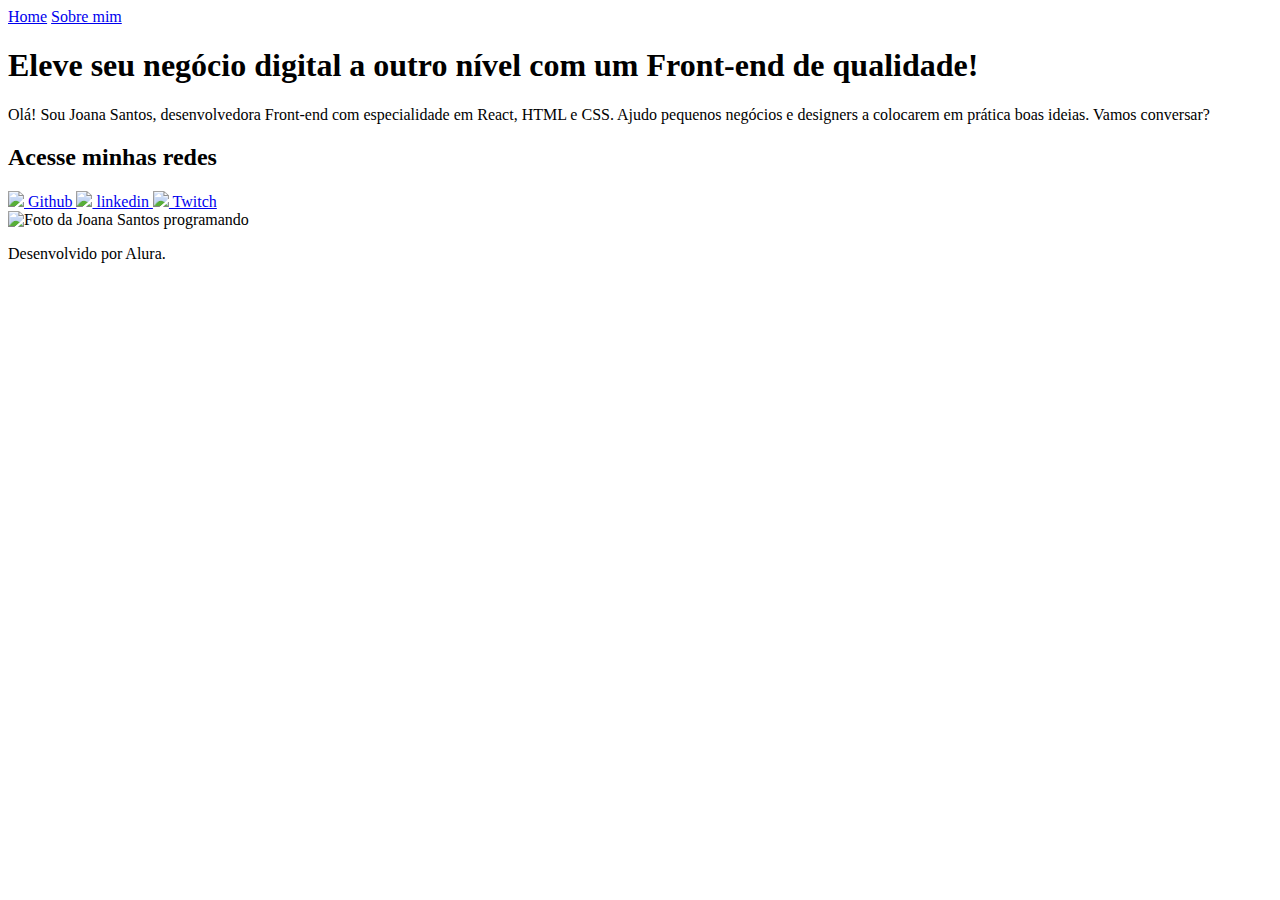
==== index.html @ f74749cd "Add files via upload" ====
<!DOCTYPE html>
<html lang="pt-br">

<head>
    <meta charset="UTF-8">
    <meta http-equiv="X-UA-Compatible" content="IE=edge">
    <meta name="viewport" content="width=device-width, initial-scale=1.0">
    <title>Portfolio</title>
    <link rel="stylesheet" href="./styles/style.css">
</head>

<body>
    <header class="cabecalho">
        <nav class="cabecalho__menu">
            <a class="cabecalho__menu__link" href="index.html">Home</a>
            <a class="cabecalho__menu__link" href="about.html">Sobre mim</a>
        </nav>
    </header>
    <main class="apresentacao">
        <section class="apresentacao__conteudo">
            <h1 class="apresentacao__conteudo__titulo">Eleve seu negócio digital a outro nível<strong 
            class="titulo-destaque"> com um Front-end de qualidade!
            </strong></h1>
            <p class="apresentacao__conteudo__texto">Olá! Sou Joana Santos, desenvolvedora
            Front-end com especialidade em React, HTML e
            CSS. Ajudo pequenos negócios e designers a
            colocarem em prática boas ideias. Vamos
            conversar?</p>
            <div class="apresentacao__links">
                <h2 class="apresentacao__links__subtitulo">Acesse minhas redes</h2>
                <a class="apresentacao__links__navegacao" href="https://github.com/PabloChiles">
                    <img src="./assets/github.png">
                    Github
                </a>
                <a class="apresentacao__links__navegacao" href="https://linkedinin.com//pablochiles">
                    <img src="./assets/linkedin.png">
                    linkedin
                </a>
                <a class="apresentacao__links__navegacao" href="https://twitch.tv/guilimadev">
                    <img src="./assets/twitch.png">
                    Twitch
                </a>
            </div>
        </section>
        <img class="apresentacao__imagem" src="./assets/imagem.png" alt="Foto da Joana Santos programando">
    </main>
    <footer class="rodape">
        <p>Desenvolvido por Alura.</p>
    </footer>
</body>

</html>
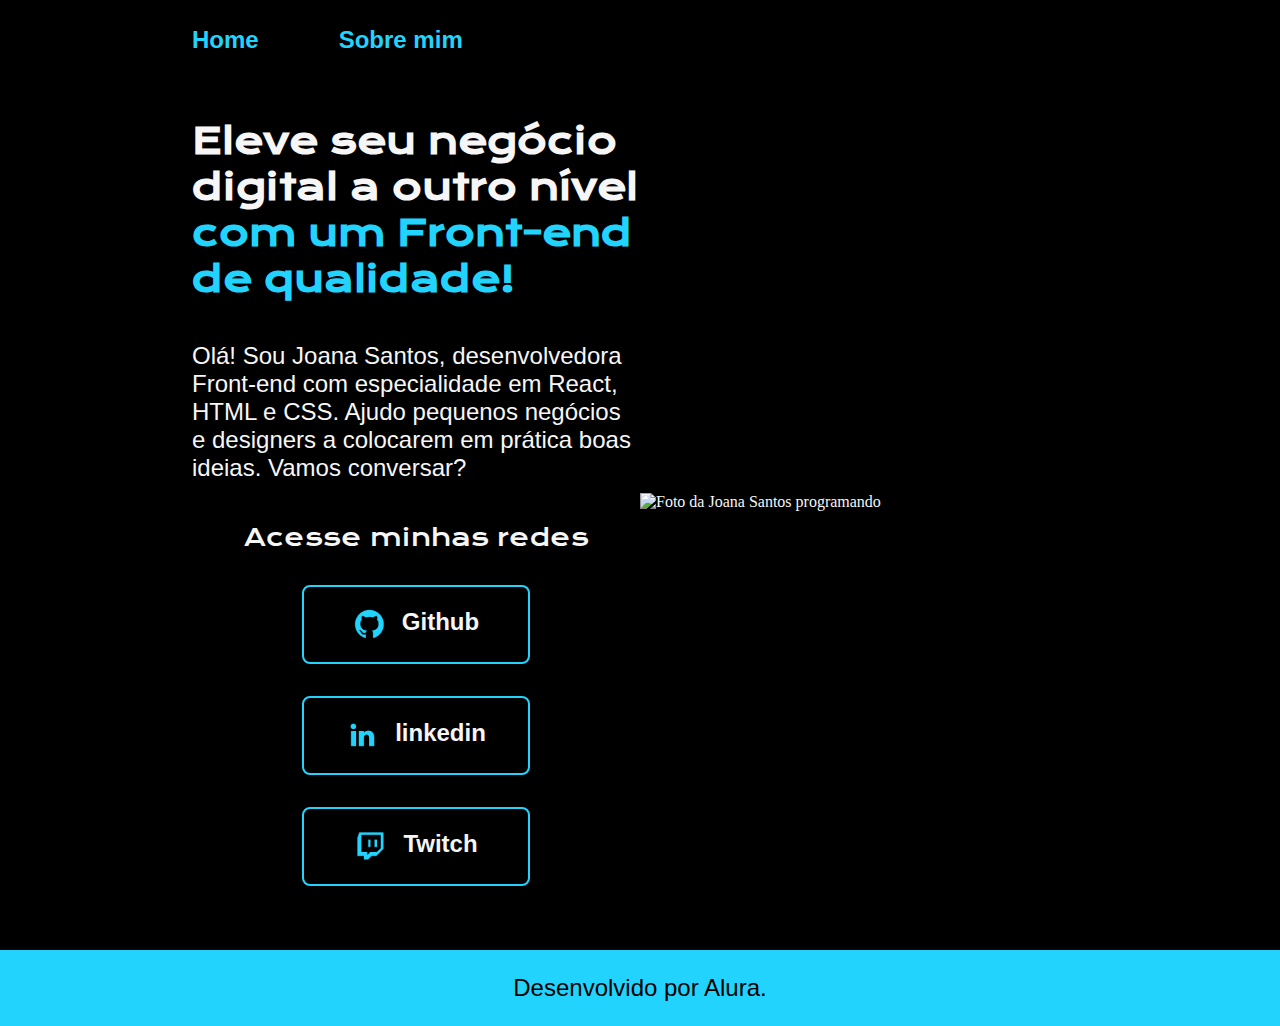
==== commit 4f327044: "index.html" ====
--- a/index.html
+++ b/index.html
@@ -6,7 +6,7 @@
     <meta http-equiv="X-UA-Compatible" content="IE=edge">
     <meta name="viewport" content="width=device-width, initial-scale=1.0">
     <title>Portfolio</title>
-    <link rel="stylesheet" href="./styles/style.css">
+    <link rel="stylesheet" href="./style.css">
 </head>
 
 <body>
@@ -29,24 +29,24 @@
             <div class="apresentacao__links">
                 <h2 class="apresentacao__links__subtitulo">Acesse minhas redes</h2>
                 <a class="apresentacao__links__navegacao" href="https://github.com/PabloChiles">
-                    <img src="./assets/github.png">
+                    <img src="./github.png">
                     Github
                 </a>
-                <a class="apresentacao__links__navegacao" href="https://linkedinin.com//pablochiles">
-                    <img src="./assets/linkedin.png">
+                <a class="apresentacao__links__navegacao" href="https://linkedin.com/pablochiles">
+                    <img src="./linkedin.png">
                     linkedin
                 </a>
                 <a class="apresentacao__links__navegacao" href="https://twitch.tv/guilimadev">
-                    <img src="./assets/twitch.png">
+                    <img src="./twitch.png">
                     Twitch
                 </a>
             </div>
         </section>
-        <img class="apresentacao__imagem" src="./assets/imagem.png" alt="Foto da Joana Santos programando">
+        <img class="apresentacao__imagem" src="./imagem.png" alt="Foto da Joana Santos programando">
     </main>
     <footer class="rodape">
         <p>Desenvolvido por Alura.</p>
     </footer>
 </body>
 
-</html>+</html>
--- a/style.css
+++ b/style.css
@@ -0,0 +1,137 @@
+@import url('https://fonts.googleapis.com/css2?family=Krona+One&display=swap');
+@import url('https://fonts.googleapis.com/css2?family=Montserrat:ital,wght@0,600;1,600&display=swap');
+@import url('https://fonts.googleapis.com/css2?family=Montserrat:ital@0;1&display=swap');
+
+:root {
+    --cor-primaria: #000000;
+    --cor-secundaria: #f6f6f6;
+    --cor-terciaria: #22d4fd;
+    --cor-hover: #272727;
+
+    --font-primaria: 'Krona One', sans-serif;
+    --font-secundaria: 'Montserratr', sans-serif;
+}
+
+*{
+    margin: 0;
+    padding: 0;
+}
+
+body {
+    box-sizing: border-box;
+    background-color: var(--cor-primaria);
+    color: var(--cor-secundaria);
+}
+
+.cabecalho {
+    padding: 2% 0% 0% 15%;
+}
+
+.cabecalho__menu {
+    display: flex;
+    gap: 80px;
+}
+
+.cabecalho__menu__link {
+    font-family: var(--font-secundaria);
+    font-size: 1.5rem;
+    font-weight: 600;
+    color: var(--cor-terciaria);
+    text-decoration: none;
+}
+
+.apresentacao {
+    padding: 5% 15%;
+    display: flex;
+    align-items: center;
+    justify-content: space-between;
+}
+
+.apresentacao__conteudo {
+    width: 50%;
+    display: flex;
+    flex-direction: column;
+    gap: 40px;
+}
+
+.apresentacao__conteudo__titulo {
+    font-size: 2.25rem;
+    font-family: var(--font-primaria);
+}
+
+.titulo-destaque {
+    color: var(--cor-terciaria);
+}
+
+.apresentacao__conteudo__texto {
+    font-size: 1.5rem;
+    font-family: var(--font-secundaria);
+}
+
+.apresentacao__links {
+    display: flex;
+    flex-direction: column;
+    justify-content: space-between;
+    align-items: center;
+    gap: 32px;  
+}
+
+.apresentacao__links__subtitulo {
+        font-family: var(--font-primaria);
+        font-weight: 400;
+        font-size: 1.5rem;
+}
+
+.apresentacao__links__navegacao {
+    display: flex;
+    justify-content: center;
+    gap: 16px;
+    border: 2px solid var(--cor-terciaria);
+    width: 50%;
+    text-align: center;
+    border-radius: 8px;
+    font-size: 1.5rem;
+    font-weight: 600;
+    padding: 21.5px 0;
+    text-decoration: none;
+    color: var(--cor-secundaria);
+    font-family: var(--font-secundaria);
+}
+
+.apresentacao__links__link:hover {
+    background-color: var(--cor-hover);
+}
+
+.apresentacao__imagem {
+    width: 50%;
+}
+
+.rodape {
+    padding: 24px;
+    color: var(--cor-primaria);
+    background-color: var(--cor-terciaria);
+    text-align: center;
+    font-family: var(--font-secundaria);
+    font-size: 1.5rem;
+    font-weight: 400;
+}
+
+@media (max-width: 1200px) {
+    .cabecalho {
+        padding: 10%;
+    }
+
+    .cabecalho__menu {
+        justify-content: center;
+    }
+
+    .apresentacao {
+        flex-direction: column-reverse;
+        padding: 5%;
+    }
+
+    .apresentacao__conteudo {
+        width: auto;
+    }
+
+}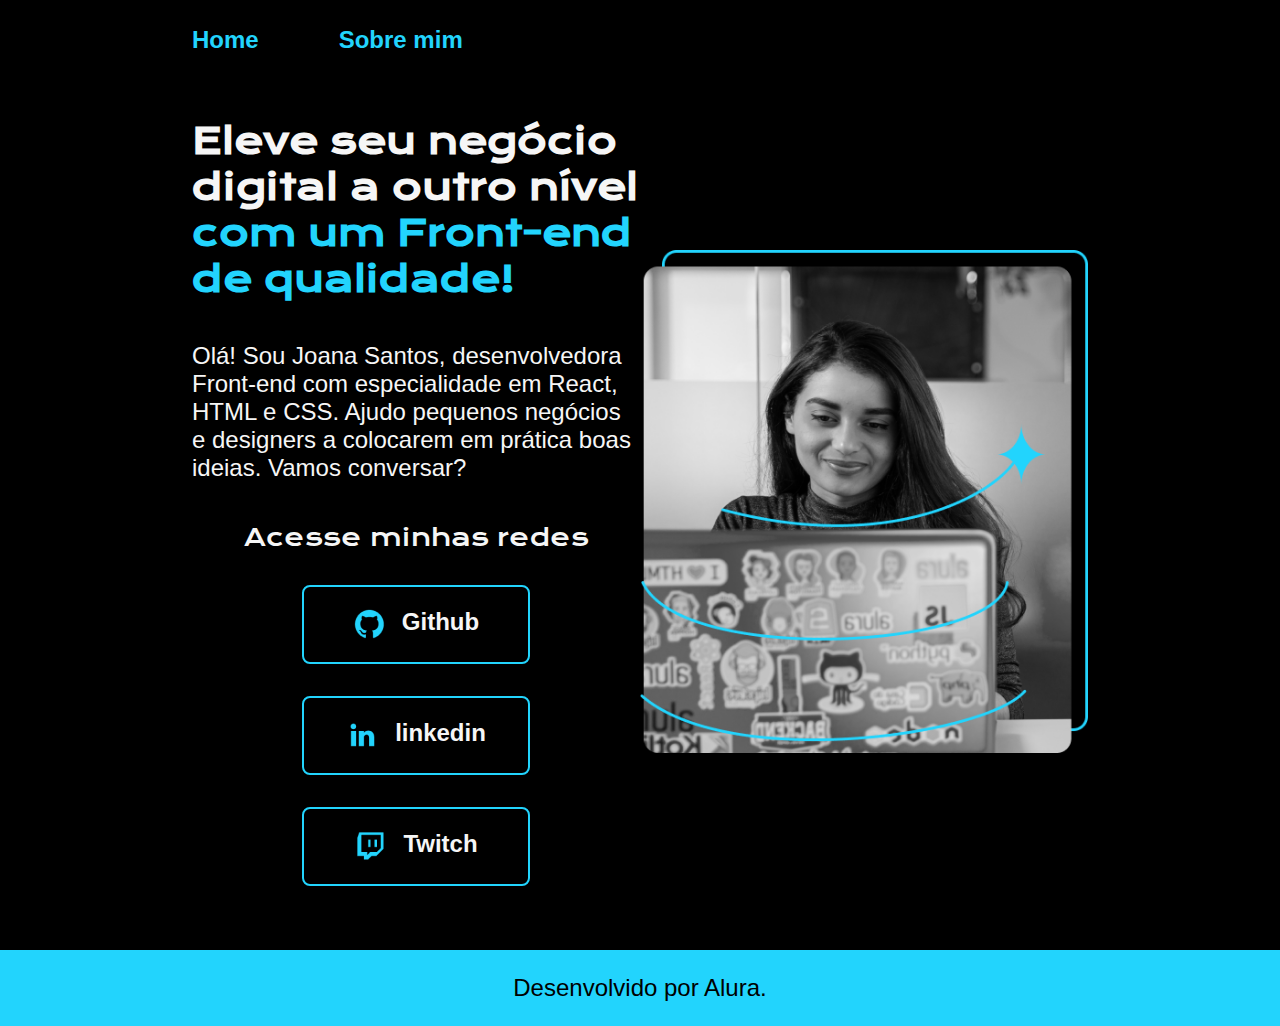
==== commit 2152c511: "index.html" ====
--- a/index.html
+++ b/index.html
@@ -42,7 +42,7 @@
                 </a>
             </div>
         </section>
-        <img class="apresentacao__imagem" src="./imagem.png" alt="Foto da Joana Santos programando">
+        <img class="apresentacao__imagem" src="./Imagem.png" alt="Foto da Joana Santos programando">
     </main>
     <footer class="rodape">
         <p>Desenvolvido por Alura.</p>
